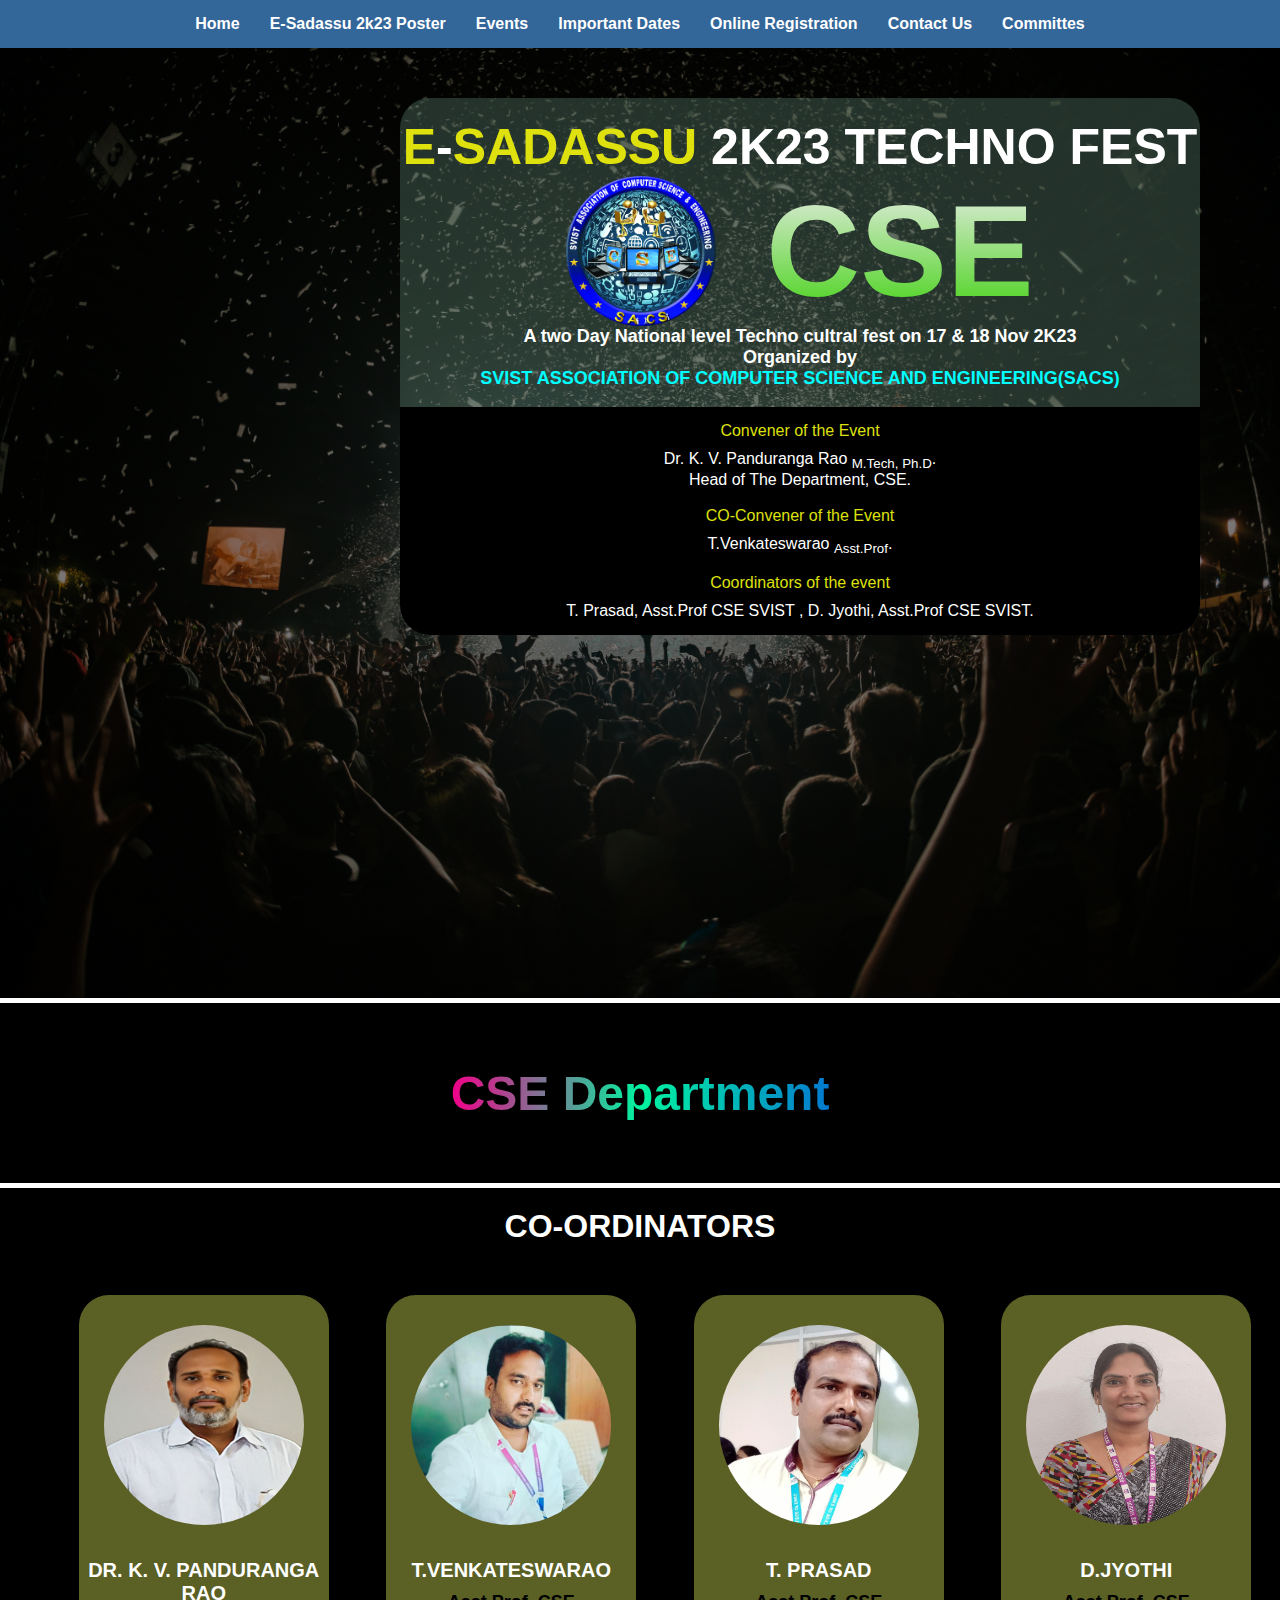
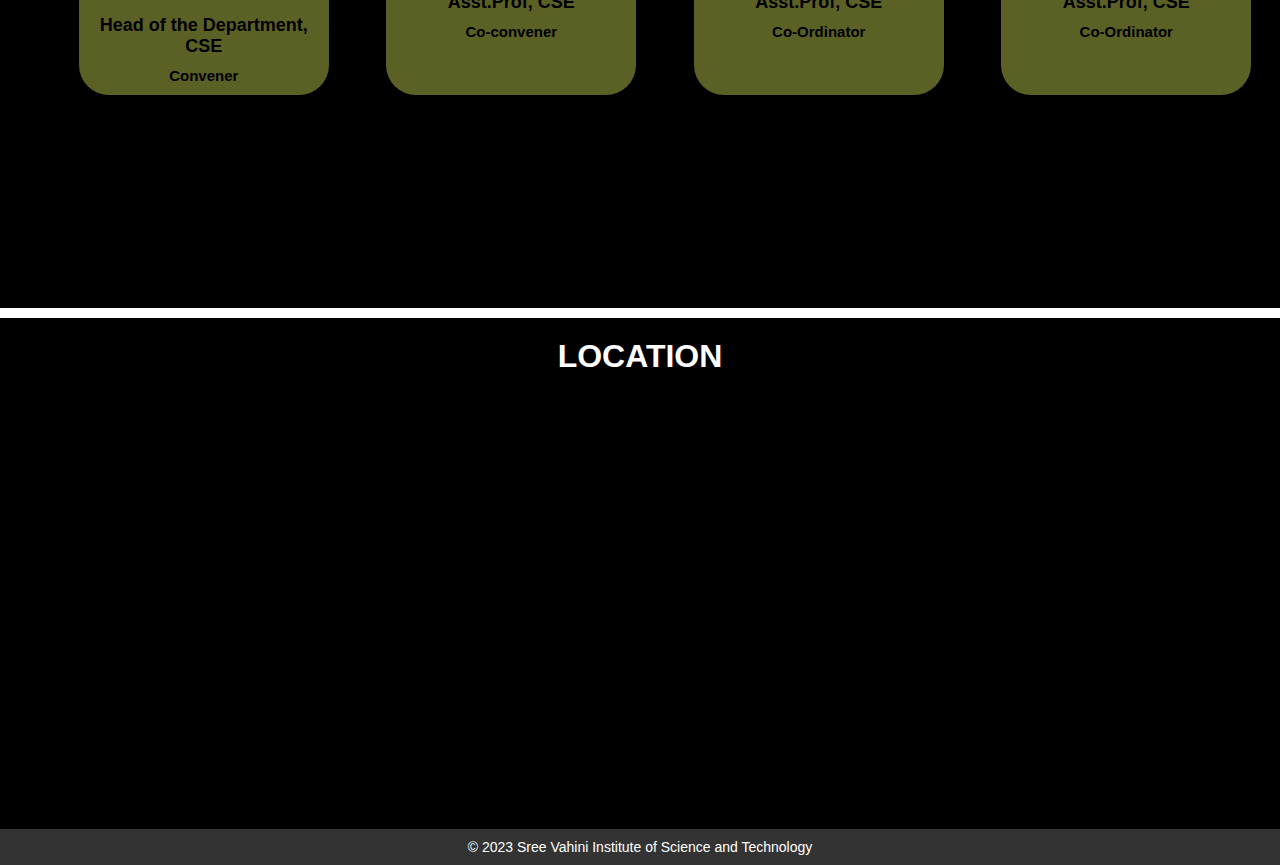
==== index.html @ 7659079d "first commit" ====
<!DOCTYPE html>
<html lang="en">
<head>
    <meta charset="UTF-8">
    <meta name="viewport" content="width=device-width, initial-scale=1.0">
    <link rel="stylesheet" href="css/navbar.css">
    <link rel="icon" type="image/png" href="assets/svist2.png"/>
    <title>E-Sadasu</title>
</head>
<body>
    <nav class="navbar">
        <ul class="nav-links">
            <li><a href="index.html">Home</a></li>
            <li><a  href="poster.html">E-Sadassu 2k23 Poster</a></li>
          <!--  <li><a  routerLink="departments">Departments</a></li>-->
            <li><a  href="events.html">Events</a></li>
            <li><a  href="dates.html">Important Dates</a></li>
            <li><a  href="registration.html">Online Registration </a></li>
            <li><a  href="contact.html">Contact Us</a></li>
            <li><a  href="commite.html">Committes</a></li>
           
        </ul>
      
       
      </nav>

      <section class="fest-details">
        <div class="first">
            <div class="content">
                <h1><SPAN  ID="NEW">E</SPAN>-<span>Sadassu</span> 2K23 Techno Fest</h1>
                <div class="logo">
                    <img src="../../assets/logo.png">
                    <h1>CSE</h1>
                </div>
                <p class="paragraph">A two Day National level Techno cultral fest on 17 & 18 Nov 2K23 <br> Organized by <br> <span class="new2">SVIST ASSOCIATION OF COMPUTER SCIENCE AND ENGINEERING(SACS) </span></p>
                <br>
                <div class="special">
                    <p class="heading">Convener of the Event </p> <p><span>Dr. K. V. Panduranga Rao <sub>M.Tech, Ph.D</sub></span>. <br>Head of The Department, CSE.</p> <br>
                    <p class="heading">CO-Convener of the Event </p> <p><span>T.Venkateswarao <sub>Asst.Prof</sub></span>. <br></p> <br>
                    <p class="heading">Coordinators of the event </p> <p>T. Prasad, Asst.Prof CSE SVIST , D. Jyothi, Asst.Prof CSE SVIST.</p>
                </div>
            </div>
        </div>
    </section>
    <section class="department-title">
        <h1 class="animated-title">CSE Department</h1>
    </section>
    <section class="cards">
        <h1>Co-Ordinators</h1>
        <div class="maincard">
            <div class="card">
                <img src="../../assets/HOD.jpg">
                <h1>Dr. K. V. Panduranga Rao </h1>
                <h3>Head of the Department, CSE</h3>
                <p>Convener</p>
            </div>    
    
            <div class="card">
                <img src="../../assets/venky.jpg">
                <h1>T.Venkateswarao </h1>
                <h3>Asst.Prof, CSE</h3>
                <p>Co-convener</p>
            </div>    
    
            <div class="card">
                <img src="../../assets/prasad.jpg">
                <h1>T. Prasad</h1>
                <h3>Asst.Prof, CSE</h3>
                <p>Co-Ordinator</p>
            </div>  
            <div class="card">
                <img src="../../assets/jyothi.jpg">
                <h1>D.Jyothi</h1>
                <h3>Asst.Prof, CSE</h3>
                <p>Co-Ordinator</p>
            </div>      
        </div>
    </section>
    <section class="map">
        <h1>Location</h1>
        <iframe src="https://www.google.com/maps/embed?pb=!1m18!1m12!1m3!1d3813.43870543084!2d80.61773997491377!3d17.10008671101865!2m3!1f0!2f0!3f0!3m2!1i1024!2i768!4f13.1!3m3!1m2!1s0x3a3432974466cd83%3A0x107aff6e150d8011!2sSree%20Vahini%20Institute%20of%20Science%20%26%20Technology!5e0!3m2!1sen!2sin!4v1699289014423!5m2!1sen!2sin"  style="border:0;" allowfullscreen="" loading="lazy" referrerpolicy="no-referrer-when-downgrade"></iframe>
    </section>
    
    <footer>
        <div class="footer-content">
            <p>&copy; 2023 Sree Vahini Institute of Science and Technology</p>
        </div>
    </footer>

</body>
</html>
---- css/navbar.css ----
*{
    padding: 0;
    margin: 0;
    font-family: 'Poppins', sans-serif;
}

/* Style the navbar */
.navbar {
    background-color: #336699;
}

/* Style the navigation links */
.nav-links {
    list-style: none;
    display: flex;
    justify-content: center;
    align-items: center;
    padding: 15px 0;
}

.nav-links li {
    margin: 0 15px;
}

.nav-links a {
    text-decoration: none;
    color: #fff;
    font-weight: bold;
    transition: color 0.3s;
}

.nav-links a:hover {
    color: #FFA500; /* Change the color on hover */
}
@media (min-width: 400px) and (max-width:600px) {
    .menu-button {
        display: block;
    }

    .nav-links {
        display: none;
        flex-direction: column;
        position: absolute;
        top: 60px;
        left: 0;
        background-color: #333;
        width: 100%;
    }

    .nav-links.active {
        display: flex;
    }

    .nav-links li {
        margin: 10px 0;
        text-align: center;
    }
}


@import url('https://fonts.googleapis.com/css2?family=Poppins&display=swap');


.first{
    height: 100vh;
    background: linear-gradient(rgba(0,0,0,0.5),rgba(0,0,0,0.5)),url('../../assets/bg.jpg'); 
    background-size: cover;
    background-position: center;
    color: #fff;
    text-align: center;
    padding-top: 50px;
}
.content{
    background-color: rgba(111, 160, 140, 0.3);
    width: 800px;
    position: absolute;
    left: 400px;
    text-align: center;
    justify-content: center;
    align-items: center;
    border-radius: 30px;
    padding-top: 20px;
}

.first h1{
    font-size: 50px;
    text-transform: uppercase;
    text-decoration: none;
    /* margin-bottom: 30px; */
}
.first h1 span{
    color: rgb(222, 225, 13);
}
.first .logo{
    display: flex;
    align-items: center;
    justify-content: center;
}
.first .logo img{
    width: 150px;
    margin-right: 50px;
}
.first .logo h1{
    /* margin-top: 30px; */
    font-size: 130px;
    /* text-overflow: linear-gradient(rgba(0,0,0,0.5),rgba(0,0,0,0.5),rgba(0,0,0,0.5)); */
    background: -webkit-linear-gradient(#eee, #3bd009);
   -webkit-background-clip: text;
   -webkit-text-fill-color: transparent;
}
.paragraph{
    font-size: 18px;
    color: rgb(255, 255, 255);
    font-weight: 600;
    color:#fff;
}

.special{
    background-color: #000;
    border-bottom-right-radius: 30px;
    border-bottom-left-radius: 30px;
    padding-top: 15px;
    padding-bottom: 15px;
}
.special .heading{
    color: rgb(222, 225, 13);
    margin-bottom: 10px;
}


/* .fest-details {
    
    color: white;
    text-align: center;
    padding: 20px 0;
}
.first{
    background: linear-gradient(rgba(0,0,0,0.5),rgba(0,0,0,0.5)),url('../../assets/svist1.avif'); 
    background-size: cover;
    background-position: center;
    padding: 20px;
    height: 100vh;
} */
/* Reset some default styles for better consistency */



.department-title {
    margin-top: 5px;
    text-align: center;
    background: black; /* Gradient background */
    display: flex;
    justify-content: center;
    align-items: center;
    height: 20vh;
    overflow: hidden;
    /* border-radius: 30px; */
    margin-bottom: 5px;
}

/* Animated Title Styles */
.animated-title {
    font-size: 48px;
    color: transparent;
    background: linear-gradient(90deg, #f20089, #00f5a0, #0279d0); /* Text gradient background */
    background-clip: text;
    -webkit-background-clip: text;
    text-fill-color: transparent;
    animation: shimmer 2s infinite linear;
}

/* Define the animation */
@keyframes shimmer {
    0% {
        background-position: -500px;
    }
    100% {
        background-position: 500px;
    }
}
.cards{
    height: 80vh;
    /* max-width: 90%; */
    text-align: center;
    margin-top: 5px;
    background: #000;
    margin-bottom: 5px;
}
.cards h1{
    color: #fff;
    padding-top: 20px;
    text-transform: uppercase;
}
.cards .maincard{
    margin-left: 50px;
    display: flex;
    flex-direction: row;
    flex-wrap: wrap;
    justify-content: space-around;
    padding-top: 50px;
}
.cards .maincard .card{
    height: 400px;
    max-width: 250px;
    width: 100%;
    background-color: #5b6025;
    border-radius: 30px;
}
.cards .maincard .card img{
    width: 200px;
    height: 200px;
    margin-top: 30px;
    border-radius: 50%;
}
.cards .maincard .card h1{
    font-size: 20px;
    margin-top: 10px;
    font-weight: 800;
}
.cards .maincard .card h1 sub{
    font-size: 10px;  
}
.cards .maincard .card h3{
    font-size: 18px;
    margin: 10px;
    font-weight: 700;
}
.cards .maincard .card p{
    font-size: 15px;
    font-weight: 800;
}
.map{
    text-align: center;
    background-color: #000;
    /* margin-left: 20px; */
    /* max-width: 98%; */
}
.map h1{
    color: #fff;
    padding-top: 20px;
    text-transform: uppercase;
    margin: 10px;
}
.map iframe{
    margin: 20px;
    width: 1000px;
    height: 400px;
}

/* Footer Styles */


footer {
    background-color: #333;
    color: #fff;
    text-align: center;
    padding: 10px 0;
    font-size: 14px;
}
#NEW{
    color: rgb(222, 225, 13);
}
.new2{
    color:aqua
}
@media (max-width: 768px) {
    .fest-details h1 {
        font-size: 18px;
    }

    .fest-details .paragraph {
        font-size: 14px;
    }

    .fest-details .new2 {
        font-weight: normal;
    }

    .fest-details .logo img {
        max-width: 80px;
    }

    .fest-details .logo h1 {
        font-size: 16px;
        margin-left: 5px;
    }

    .special {
        margin-top: 10px;
    }

    .special .heading {
        font-weight: normal;
    }

    .department-title .animated-title {
        font-size: 18px;
    }

    .card {
        padding: 10px;
        margin: 10px;
    }

    .card img {
        max-width: 80px;
    }

    .card h1 {
        font-size: 16px;
        margin: 5px 0;
    }

    .card h3 {
        font-size: 14px;
        margin: 5px 0;
    }

    .card p {
        font-size: 12px;
    }

    .map {
        padding: 10px;
    }
}
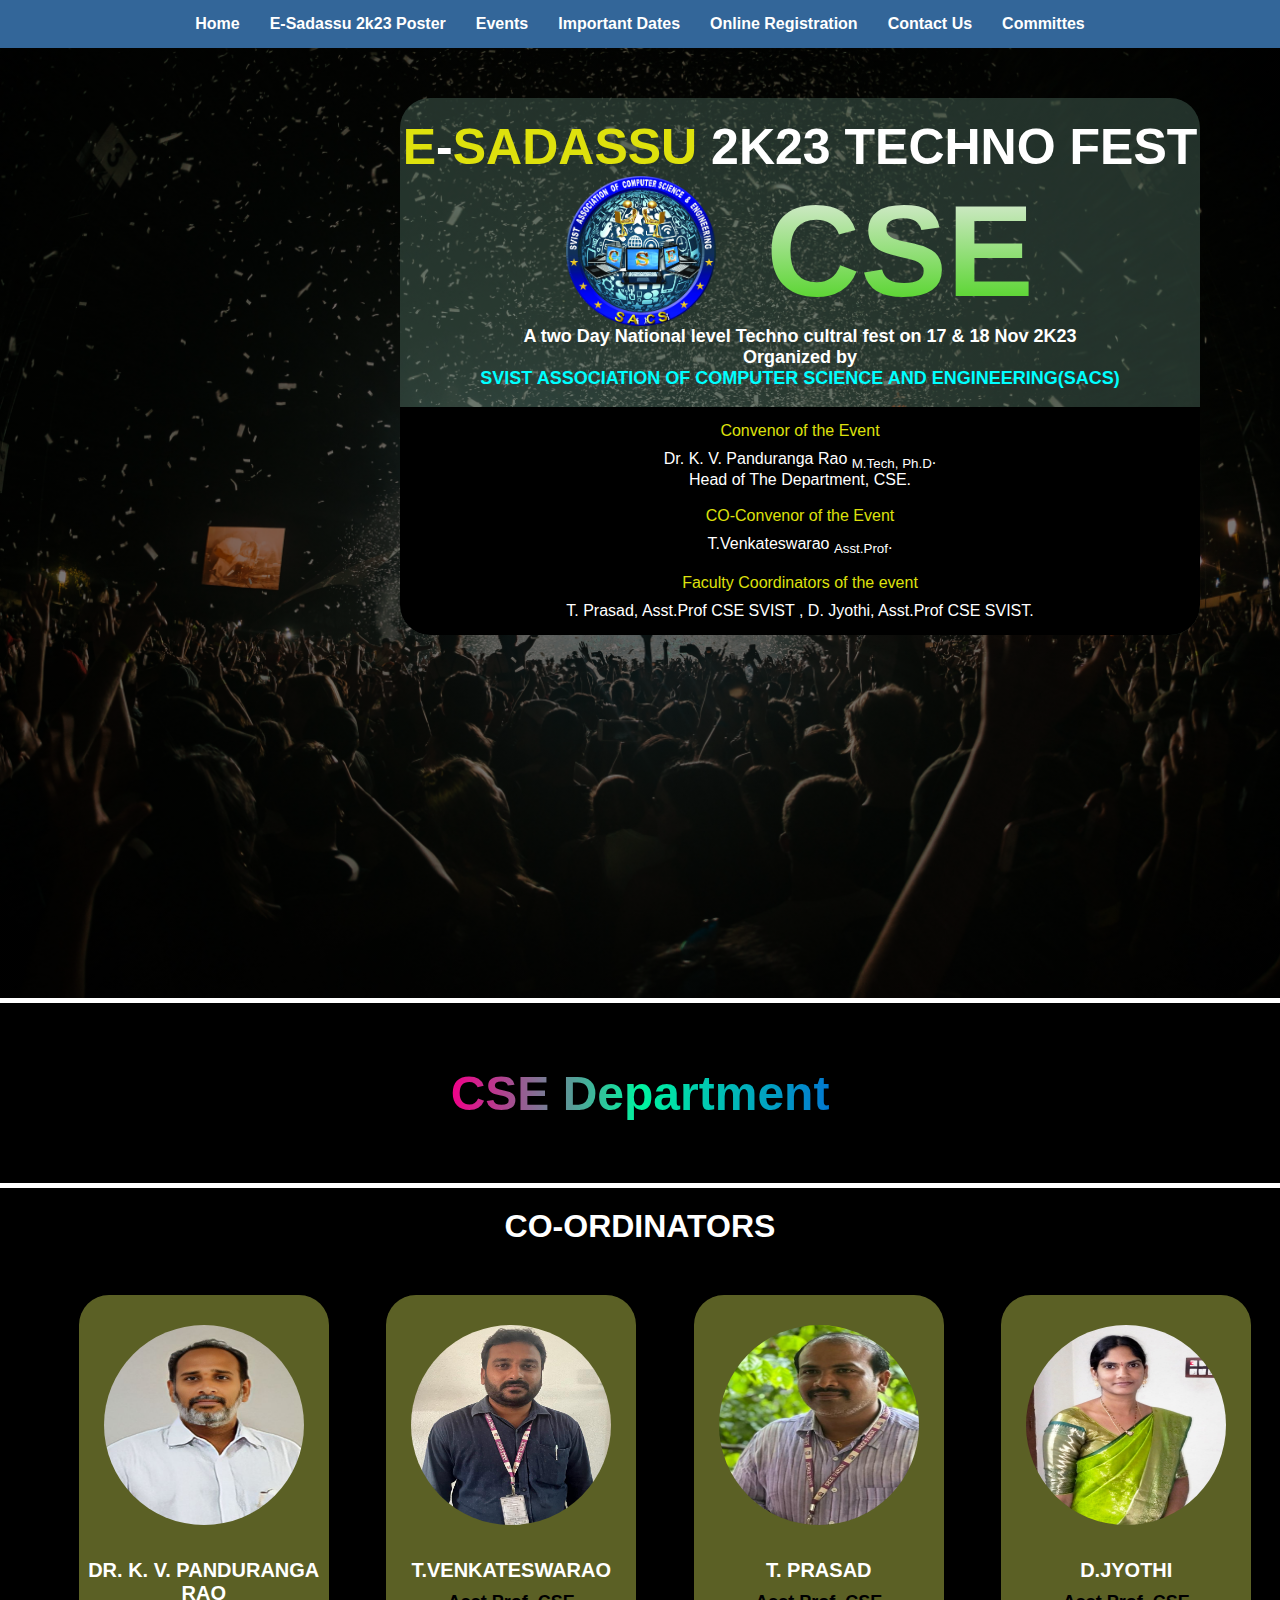
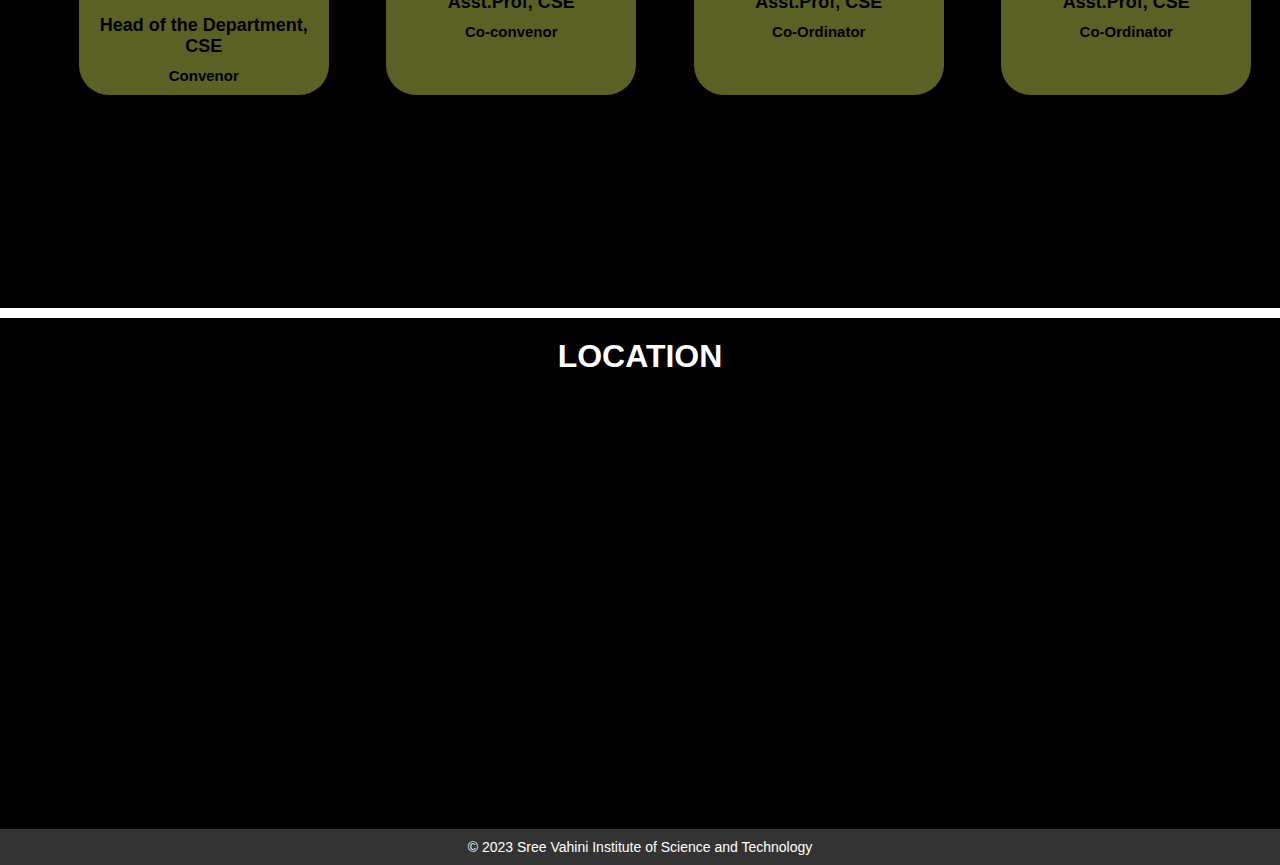
==== commit fd4913f9: "updated version" ====
--- a/index.html
+++ b/index.html
@@ -29,15 +29,15 @@
             <div class="content">
                 <h1><SPAN  ID="NEW">E</SPAN>-<span>Sadassu</span> 2K23 Techno Fest</h1>
                 <div class="logo">
-                    <img src="../../assets/logo.png">
+                    <img src="assets/logo.png">
                     <h1>CSE</h1>
                 </div>
                 <p class="paragraph">A two Day National level Techno cultral fest on 17 & 18 Nov 2K23 <br> Organized by <br> <span class="new2">SVIST ASSOCIATION OF COMPUTER SCIENCE AND ENGINEERING(SACS) </span></p>
                 <br>
                 <div class="special">
-                    <p class="heading">Convener of the Event </p> <p><span>Dr. K. V. Panduranga Rao <sub>M.Tech, Ph.D</sub></span>. <br>Head of The Department, CSE.</p> <br>
-                    <p class="heading">CO-Convener of the Event </p> <p><span>T.Venkateswarao <sub>Asst.Prof</sub></span>. <br></p> <br>
-                    <p class="heading">Coordinators of the event </p> <p>T. Prasad, Asst.Prof CSE SVIST , D. Jyothi, Asst.Prof CSE SVIST.</p>
+                    <p class="heading">Convenor of the Event </p> <p><span>Dr. K. V. Panduranga Rao <sub>M.Tech, Ph.D</sub></span>. <br>Head of The Department, CSE.</p> <br>
+                    <p class="heading">CO-Convenor of the Event </p> <p><span>T.Venkateswarao <sub>Asst.Prof</sub></span>. <br></p> <br>
+                    <p class="heading">Faculty Coordinators of the event </p> <p>T. Prasad, Asst.Prof CSE SVIST , D. Jyothi, Asst.Prof CSE SVIST.</p>
                 </div>
             </div>
         </div>
@@ -49,27 +49,27 @@
         <h1>Co-Ordinators</h1>
         <div class="maincard">
             <div class="card">
-                <img src="../../assets/HOD.jpg">
+                <img src="assets/HOD.jpg">
                 <h1>Dr. K. V. Panduranga Rao </h1>
                 <h3>Head of the Department, CSE</h3>
-                <p>Convener</p>
+                <p>Convenor</p>
             </div>    
     
             <div class="card">
-                <img src="../../assets/venky.jpg">
+                <img src="assets/venky2.jpg">
                 <h1>T.Venkateswarao </h1>
                 <h3>Asst.Prof, CSE</h3>
-                <p>Co-convener</p>
+                <p>Co-convenor</p>
             </div>    
     
             <div class="card">
-                <img src="../../assets/prasad.jpg">
+                <img src="assets/prasad3.jpg">
                 <h1>T. Prasad</h1>
                 <h3>Asst.Prof, CSE</h3>
                 <p>Co-Ordinator</p>
             </div>  
             <div class="card">
-                <img src="../../assets/jyothi.jpg">
+                <img src="assets/mam.jpg">
                 <h1>D.Jyothi</h1>
                 <h3>Asst.Prof, CSE</h3>
                 <p>Co-Ordinator</p>
--- a/css/navbar.css
+++ b/css/navbar.css
@@ -32,7 +32,7 @@
 .nav-links a:hover {
     color: #FFA500; /* Change the color on hover */
 }
-@media (min-width: 400px) and (max-width:600px) {
+/* @media (min-width: 400px) and (max-width:600px) {
     .menu-button {
         display: block;
     }
@@ -55,7 +55,7 @@
         margin: 10px 0;
         text-align: center;
     }
-}
+} */
 
 
 @import url('https://fonts.googleapis.com/css2?family=Poppins&display=swap');
@@ -63,7 +63,7 @@
 
 .first{
     height: 100vh;
-    background: linear-gradient(rgba(0,0,0,0.5),rgba(0,0,0,0.5)),url('../../assets/bg.jpg'); 
+    background: linear-gradient(rgba(0,0,0,0.5),rgba(0,0,0,0.5)),url('../assets/bg.jpg'); 
     background-size: cover;
     background-position: center;
     color: #fff;
@@ -323,4 +323,237 @@
     .map {
         padding: 10px;
     }
-}+}
+
+
+
+
+/* Responsiveness */
+
+
+/* Add this code to your existing CSS */
+
+/* Responsive design for screens up to 768px wide */
+@media (max-width: 768px) {
+
+    .map iframe{
+        margin: 0;
+        width: 1000px;
+        height: 400px;
+    }
+
+    
+    /* Style the navigation links */
+    .nav-links {
+        list-style: none;
+        display: flex;
+        justify-content: center;
+        align-items: center;
+        padding: 15px 0;
+    }
+    
+    .nav-links li {
+        margin: 3px;
+    }
+    
+    .nav-links a {
+        text-decoration: none;
+        color: #fff;
+        font-weight: bold;
+        transition: color 0.3s;
+        font-size: 7px
+    }
+
+
+
+
+
+
+
+
+    .fest-details h1 {
+        font-size: 24px;
+    }
+
+    .fest-details .paragraph {
+        font-size: 16px;
+    }
+
+    .fest-details .new2 {
+        font-weight: normal;
+    }
+
+    .fest-details .logo img {
+        max-width: 120px;
+    }
+
+    .fest-details .logo h1 {
+        font-size: 36px;
+        margin-left: 10px;
+    }
+
+    .special {
+        margin-top: 10px;
+    }
+
+    .special .heading {
+        font-weight: normal;
+    }
+
+    .department-title .animated-title {
+        font-size: 36px;
+    }
+
+    .cards {
+        height: auto;
+        padding-top: 20px;
+    }
+
+    .cards h1 {
+        font-size: 24px;
+    }
+
+    .cards .maincard {
+        margin-left: 0;
+        flex-direction: column;
+        align-items: center;
+    }
+
+    .cards .maincard .card {
+        height: auto;
+        max-width: 300px;
+        width: 100%;
+        margin: 10px;
+    }
+
+    .cards .maincard .card img {
+        width: 150px;
+        height: 150px;
+        margin-top: 20px;
+    }
+
+    .cards .maincard .card h1 {
+        font-size: 18px;
+        margin-top: 10px;
+    }
+
+    .cards .maincard .card h1 sub {
+        font-size: 10px;
+    }
+
+    .cards .maincard .card h3 {
+        font-size: 16px;
+        margin: 10px;
+    }
+
+    .cards .maincard .card p {
+        font-size: 14px;
+    }
+
+    .map h1 {
+        font-size: 24px;
+    }
+
+    .map iframe {
+        width: 100%;
+        height: 300px;
+    }
+}
+
+/* Responsive design for screens up to 400px wide */
+@media (max-width: 400px) {
+
+
+    .map iframe{
+        margin: 0;
+        width: 100%;
+        height: 400px;
+    }
+
+    
+    /* Style the navigation links */
+    .nav-links {
+        list-style: none;
+        display: flex;
+        justify-content: center;
+        align-items: center;
+        padding: 15px 0;
+    }
+    
+    .nav-links li {
+        margin: 3px;
+    }
+    
+    .nav-links a {
+        text-decoration: none;
+        color: #fff;
+        font-weight: bold;
+        transition: color 0.3s;
+        font-size: 7px
+    }
+
+
+    .content{
+        width: 100%;
+        position: absolute;
+        left: 0;
+    }
+
+    .fest-details h1 {
+        font-size: 20px;
+    }
+
+    .fest-details .paragraph {
+        font-size: 14px;
+    }
+
+    .fest-details .new2 {
+        font-weight: normal;
+    }
+
+    .fest-details .logo img {
+        max-width: 100px;
+    }
+
+    .fest-details .logo h1 {
+        font-size: 30px;
+        margin-left: 5px;
+    }
+
+    .special .heading {
+        font-weight: normal;
+    }
+
+    .department-title .animated-title {
+        font-size: 30px;
+    }
+
+    .cards .maincard .card img {
+        width: 120px;
+        height: 120px;
+        margin-top: 20px;
+    }
+
+    .cards .maincard .card h1 {
+        font-size: 16px;
+        margin-top: 10px;
+    }
+
+    .cards .maincard .card h3 {
+        font-size: 14px;
+        margin: 10px;
+    }
+
+    .cards .maincard .card p {
+        font-size: 12px;
+    }
+
+    .map h1 {
+        font-size: 20px;
+    }
+
+    .map iframe {
+        height: 200px;
+    }
+}
+
